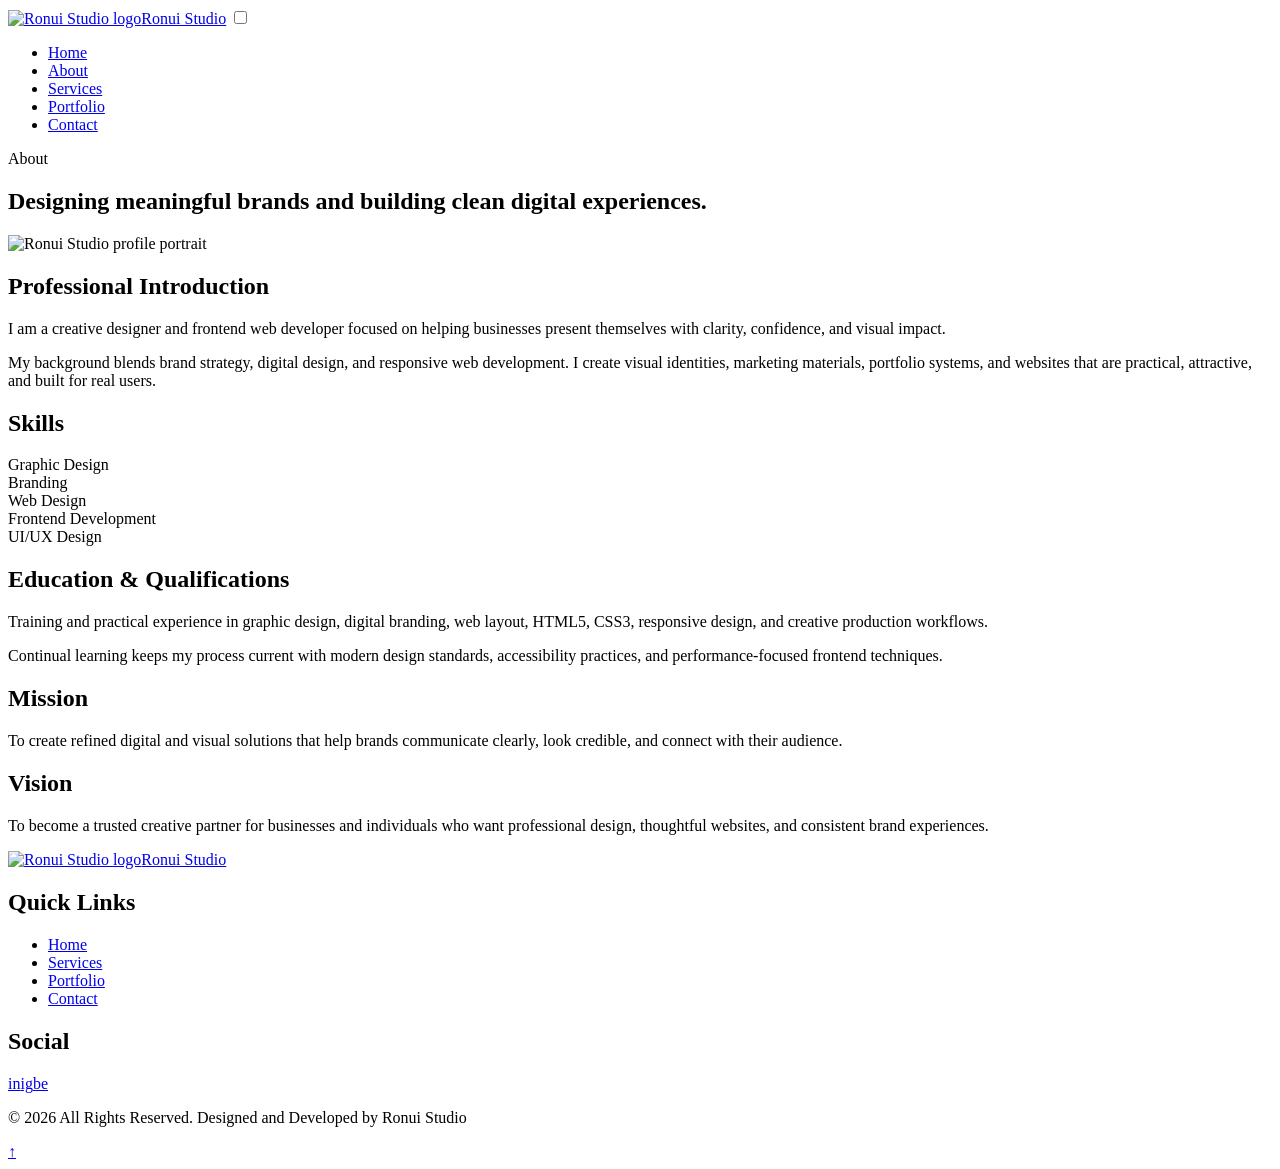
==== about.html @ bde06e1a "Add files via upload" ====
<!DOCTYPE html>
<html lang="en">
<head>
  <meta charset="UTF-8">
  <meta name="viewport" content="width=device-width, initial-scale=1.0">
  <meta name="description" content="Learn about my background in graphic design, branding, web design, and frontend development.">
  <title>About | Ronui Studio</title>
  <link rel="stylesheet" href="css/style.css">
</head>
<body id="top">
  <!-- Header: shared navigation used on every page. -->
  <header class="site-header">
    <nav class="navbar container" aria-label="Main navigation">
      <a class="brand" href="index.html"><img src="assets/portifolio/logo.png" alt="Ronui Studio logo" width="46" height="46"><span>Ronui Studio</span></a>
      <!-- CSS uses this checkbox to show and hide the mobile menu. -->
      <input class="nav-toggle" type="checkbox" id="nav-toggle" aria-label="Open navigation menu">
      <label class="nav-toggle-label" for="nav-toggle"><span></span></label>
      <ul class="nav-menu">
        <li><a href="index.html">Home</a></li>
        <li><a class="active" href="about.html">About</a></li>
        <li><a href="services.html">Services</a></li>
        <li><a href="portfolio.html">Portfolio</a></li>
        <li><a href="contact.html">Contact</a></li>
      </ul>
    </nav>
  </header>

  <main>
    <!-- Page hero: introduces the About page with a strong headline. -->
    <section class="page-hero">
      <div class="container">
        <p class="eyebrow">About</p>
        <h1>Designing meaningful brands and building clean digital experiences.</h1>
      </div>
    </section>

    <!-- Main biography section: profile image and professional introduction. -->
    <section class="section">
      <div class="container two-column">
        <div class="media-frame">
          <img src="assets/img/ron.jpg" alt="Ronui Studio profile portrait" loading="lazy">
        </div>
        <div>
          <h2>Professional Introduction</h2>
          <p>I am a creative designer and frontend web developer focused on helping businesses present themselves with clarity, confidence, and visual impact.</p>
          <p>My background blends brand strategy, digital design, and responsive web development. I create visual identities, marketing materials, portfolio systems, and websites that are practical, attractive, and built for real users.</p>
        </div>
      </div>
    </section>

    <!-- Skills and education section: progress bars show skill strengths visually. -->
    <section class="section section-soft">
      <div class="container about-grid">
        <article>
          <h2>Skills</h2>
          <div class="skill"><span>Graphic Design</span><div><b style="width: 95%"></b></div></div>
          <div class="skill"><span>Branding</span><div><b style="width: 90%"></b></div></div>
          <div class="skill"><span>Web Design</span><div><b style="width: 88%"></b></div></div>
          <div class="skill"><span>Frontend Development</span><div><b style="width: 84%"></b></div></div>
          <div class="skill"><span>UI/UX Design</span><div><b style="width: 82%"></b></div></div>
        </article>
        <article class="info-card">
          <h2>Education &amp; Qualifications</h2>
          <p>Training and practical experience in graphic design, digital branding, web layout, HTML5, CSS3, responsive design, and creative production workflows.</p>
          <p>Continual learning keeps my process current with modern design standards, accessibility practices, and performance-focused frontend techniques.</p>
        </article>
      </div>
    </section>

    <!-- Mission and vision section: explains the purpose and direction of the brand. -->
    <section class="section">
      <div class="container mission-grid">
        <article class="info-card">
          <h2>Mission</h2>
          <p>To create refined digital and visual solutions that help brands communicate clearly, look credible, and connect with their audience.</p>
        </article>
        <article class="info-card">
          <h2>Vision</h2>
          <p>To become a trusted creative partner for businesses and individuals who want professional design, thoughtful websites, and consistent brand experiences.</p>
        </article>
      </div>
    </section>
  </main>

  <!-- Footer: closing section with useful links and social profiles. -->
  <footer class="site-footer">
    <div class="container footer-grid">
      <a class="brand footer-brand" href="index.html"><img src="assets/portifolio/logo.png" alt="Ronui Studio logo" width="44" height="44"><span>Ronui Studio</span></a>
      <div><h2>Quick Links</h2><ul><li><a href="index.html">Home</a></li><li><a href="services.html">Services</a></li><li><a href="portfolio.html">Portfolio</a></li><li><a href="contact.html">Contact</a></li></ul></div>
      <div><h2>Social</h2><div class="social-links"><a href="https://www.linkedin.com/" aria-label="LinkedIn">in</a><a href="https://www.instagram.com/" aria-label="Instagram">ig</a><a href="https://www.behance.net/" aria-label="Behance">be</a></div></div>
    </div>
    <p class="copyright">&copy; 2026 All Rights Reserved. Designed and Developed by Ronui Studio</p>
  </footer>
  <a class="back-to-top" href="#top" aria-label="Back to top">&uarr;</a>
</body>
</html>
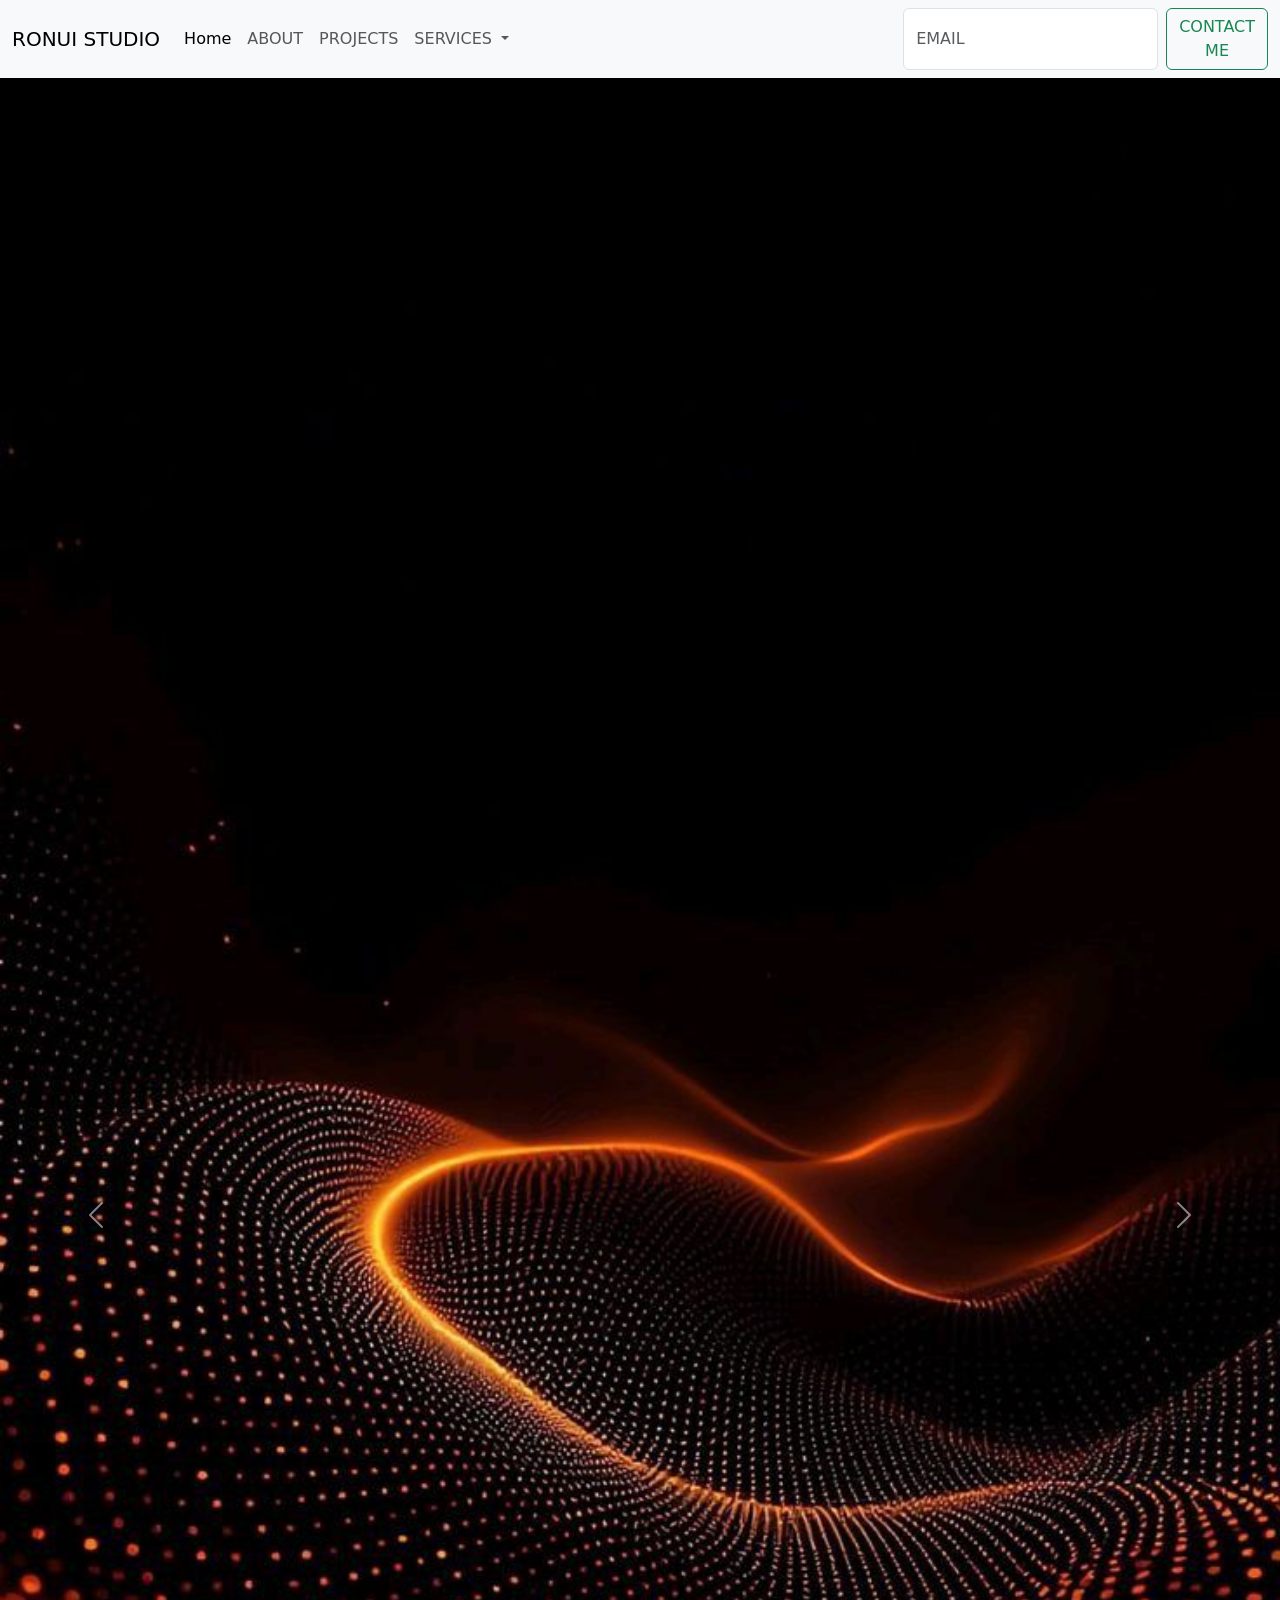
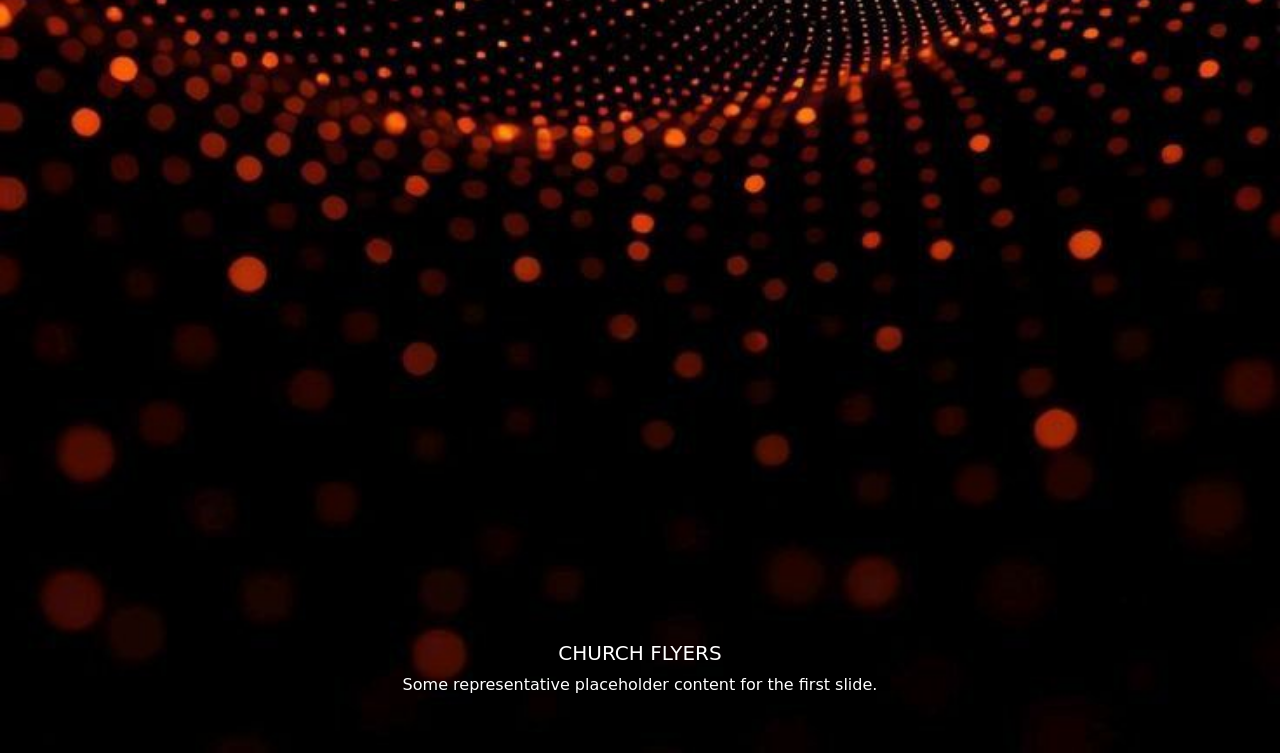
==== commit 74057f91: "Add files via upload" ====
--- a/about.html
+++ b/about.html
@@ -1,96 +1,118 @@
-<!DOCTYPE html>
-<html lang="en">
-<head>
-  <meta charset="UTF-8">
-  <meta name="viewport" content="width=device-width, initial-scale=1.0">
-  <meta name="description" content="Learn about my background in graphic design, branding, web design, and frontend development.">
-  <title>About | Ronui Studio</title>
-  <link rel="stylesheet" href="css/style.css">
-</head>
-<body id="top">
-  <!-- Header: shared navigation used on every page. -->
-  <header class="site-header">
-    <nav class="navbar container" aria-label="Main navigation">
-      <a class="brand" href="index.html"><img src="assets/portifolio/logo.png" alt="Ronui Studio logo" width="46" height="46"><span>Ronui Studio</span></a>
-      <!-- CSS uses this checkbox to show and hide the mobile menu. -->
-      <input class="nav-toggle" type="checkbox" id="nav-toggle" aria-label="Open navigation menu">
-      <label class="nav-toggle-label" for="nav-toggle"><span></span></label>
-      <ul class="nav-menu">
-        <li><a href="index.html">Home</a></li>
-        <li><a class="active" href="about.html">About</a></li>
-        <li><a href="services.html">Services</a></li>
-        <li><a href="portfolio.html">Portfolio</a></li>
-        <li><a href="contact.html">Contact</a></li>
-      </ul>
-    </nav>
-  </header>
-
-  <main>
-    <!-- Page hero: introduces the About page with a strong headline. -->
-    <section class="page-hero">
-      <div class="container">
-        <p class="eyebrow">About</p>
-        <h1>Designing meaningful brands and building clean digital experiences.</h1>
-      </div>
-    </section>
-
-    <!-- Main biography section: profile image and professional introduction. -->
-    <section class="section">
-      <div class="container two-column">
-        <div class="media-frame">
-          <img src="assets/img/ron.jpg" alt="Ronui Studio profile portrait" loading="lazy">
-        </div>
-        <div>
-          <h2>Professional Introduction</h2>
-          <p>I am a creative designer and frontend web developer focused on helping businesses present themselves with clarity, confidence, and visual impact.</p>
-          <p>My background blends brand strategy, digital design, and responsive web development. I create visual identities, marketing materials, portfolio systems, and websites that are practical, attractive, and built for real users.</p>
-        </div>
-      </div>
-    </section>
-
-    <!-- Skills and education section: progress bars show skill strengths visually. -->
-    <section class="section section-soft">
-      <div class="container about-grid">
-        <article>
-          <h2>Skills</h2>
-          <div class="skill"><span>Graphic Design</span><div><b style="width: 95%"></b></div></div>
-          <div class="skill"><span>Branding</span><div><b style="width: 90%"></b></div></div>
-          <div class="skill"><span>Web Design</span><div><b style="width: 88%"></b></div></div>
-          <div class="skill"><span>Frontend Development</span><div><b style="width: 84%"></b></div></div>
-          <div class="skill"><span>UI/UX Design</span><div><b style="width: 82%"></b></div></div>
-        </article>
-        <article class="info-card">
-          <h2>Education &amp; Qualifications</h2>
-          <p>Training and practical experience in graphic design, digital branding, web layout, HTML5, CSS3, responsive design, and creative production workflows.</p>
-          <p>Continual learning keeps my process current with modern design standards, accessibility practices, and performance-focused frontend techniques.</p>
-        </article>
-      </div>
-    </section>
-
-    <!-- Mission and vision section: explains the purpose and direction of the brand. -->
-    <section class="section">
-      <div class="container mission-grid">
-        <article class="info-card">
-          <h2>Mission</h2>
-          <p>To create refined digital and visual solutions that help brands communicate clearly, look credible, and connect with their audience.</p>
-        </article>
-        <article class="info-card">
-          <h2>Vision</h2>
-          <p>To become a trusted creative partner for businesses and individuals who want professional design, thoughtful websites, and consistent brand experiences.</p>
-        </article>
-      </div>
-    </section>
-  </main>
-
-  <!-- Footer: closing section with useful links and social profiles. -->
-  <footer class="site-footer">
-    <div class="container footer-grid">
-      <a class="brand footer-brand" href="index.html"><img src="assets/portifolio/logo.png" alt="Ronui Studio logo" width="44" height="44"><span>Ronui Studio</span></a>
-      <div><h2>Quick Links</h2><ul><li><a href="index.html">Home</a></li><li><a href="services.html">Services</a></li><li><a href="portfolio.html">Portfolio</a></li><li><a href="contact.html">Contact</a></li></ul></div>
-      <div><h2>Social</h2><div class="social-links"><a href="https://www.linkedin.com/" aria-label="LinkedIn">in</a><a href="https://www.instagram.com/" aria-label="Instagram">ig</a><a href="https://www.behance.net/" aria-label="Behance">be</a></div></div>
-    </div>
-    <p class="copyright">&copy; 2026 All Rights Reserved. Designed and Developed by Ronui Studio</p>
-  </footer>
-  <a class="back-to-top" href="#top" aria-label="Back to top">&uarr;</a>
-</body>
-</html>
+<!doctype html>
+<html lang="en">
+  <head>
+    <meta charset="UTF-8" />
+    <meta name="viewport" content="width=device-width, initial-scale=1.0" />
+    <link
+      href="https://cdn.jsdelivr.net/npm/bootstrap@5.3.8/dist/css/bootstrap.min.css"
+      rel="stylesheet"
+      integrity="sha384-sRIl4kxILFvY47J16cr9ZwB07vP4J8+LH7qKQnuqkuIAvNWLzeN8tE5YBujZqJLB"
+      crossorigin="anonymous"
+    />
+    <title>MY PERSONAL PORFOLIO</title>
+  </head>
+  <body>
+    <nav class="navbar navbar-expand-lg bg-body-tertiary">
+      <div class="container-fluid">
+        <a class="navbar-brand" href="#">RONUI STUDIO</a>
+        <button
+          class="navbar-toggler"
+          type="button"
+          data-bs-toggle="collapse"
+          data-bs-target="#navbarSupportedContent"
+          aria-controls="navbarSupportedContent"
+          aria-expanded="false"
+          aria-label="Toggle navigation"
+        >
+          <span class="navbar-toggler-icon"></span>
+        </button>
+        <div class="collapse navbar-collapse" id="navbarSupportedContent">
+          <ul class="navbar-nav me-auto mb-2 mb-lg-0">
+            <li class="nav-item">
+              <a class="nav-link active" aria-current="page" href="#">Home</a>
+            </li>
+            <li class="nav-item">
+              <a class="nav-link" href="#">ABOUT</a>
+            </li>
+
+            <li class="nav-item">
+              <a class="nav-link">PROJECTS</a>
+            </li>
+            <li class="nav-item dropdown">
+              <a
+                class="nav-link dropdown-toggle"
+                href=""
+                role="button"
+                data-bs-toggle="dropdown"
+                aria-expanded="false"
+              >
+                SERVICES
+              </a>
+              <ul class="dropdown-menu">
+                <li><a class="dropdown-item" href="#">WEB DEVELOPMENT</a></li>
+                <li><a class="dropdown-item" href="#">GRAPHIC DESIGN</a></li>
+                <li><a class="dropdown-item" href="#">IT SUPPORT</a></li>
+                <li><hr class="dropdown-divider" /></li>
+                <li>
+                  <a class="dropdown-item" href="SERVICES">UI/UX DESIGN</a>
+                </li>
+              </ul>
+            </li>
+          </ul>
+          <form class="d-flex" role="search">
+            <input
+              class="form-control me-2"
+              type="search"
+              placeholder="EMAIL"
+              aria-label="Search"
+            />
+            <button class="btn btn-outline-success" type="submit">
+              CONTACT ME
+            </button>
+          </form>
+        </div>
+      </div>
+    </nav>
+
+    <!-- HERO SECTION -->
+
+    <div id="carouselExampleAutoplaying" class="carousel slide" data-bs-ride="carousel">
+ <div class="carousel-inner">
+    <div class="carousel-item active" data-bs-interval="10000">
+      <img src="./background.jpg" class="d-block w-100" alt="...">
+      <div class="carousel-caption d-none d-md-block">
+        <h5>CHURCH FLYERS</h5>
+        <p>Some representative placeholder content for the first slide.</p>
+      </div>
+    </div>
+    <div class="carousel-item" data-bs-interval="2000">
+      <img src="./backg.jpg" class="d-block w-100" alt="...">
+      <div class="carousel-caption d-none d-md-block">
+        <h5>E FLYERS</h5>
+        <p>Some representative placeholder content for the second slide.</p>
+      </div>
+    </div>
+    <div class="carousel-item">
+      <img src="./bg.jpg" class="d-block w-100" alt="...">
+      <div class="carousel-caption d-none d-md-block">
+        <h5>SOUL NOTES</h5>
+        <p>Some representative placeholder content for the third slide.</p>
+      </div>
+    </div>
+  <button class="carousel-control-prev" type="button" data-bs-target="#carouselExampleAutoplaying" data-bs-slide="prev">
+    <span class="carousel-control-prev-icon" aria-hidden="true"></span>
+    <span class="visually-hidden">Previous</span>
+  </button>
+  <button class="carousel-control-next" type="button" data-bs-target="#carouselExampleAutoplaying" data-bs-slide="next">
+    <span class="carousel-control-next-icon" aria-hidden="true"></span>
+    <span class="visually-hidden">Next</span>
+  </button>
+</div>
+    
+    <script
+      src="https://cdn.jsdelivr.net/npm/bootstrap@5.3.8/dist/js/bootstrap.bundle.min.js"
+      integrity="sha384-FKyoEForCGlyvwx9Hj09JcYn3nv7wiPVlz7YYwJrWVcXK/BmnVDxM+D2scQbITxI"
+      crossorigin="anonymous"
+    ></script>
+  </body>
+</html>
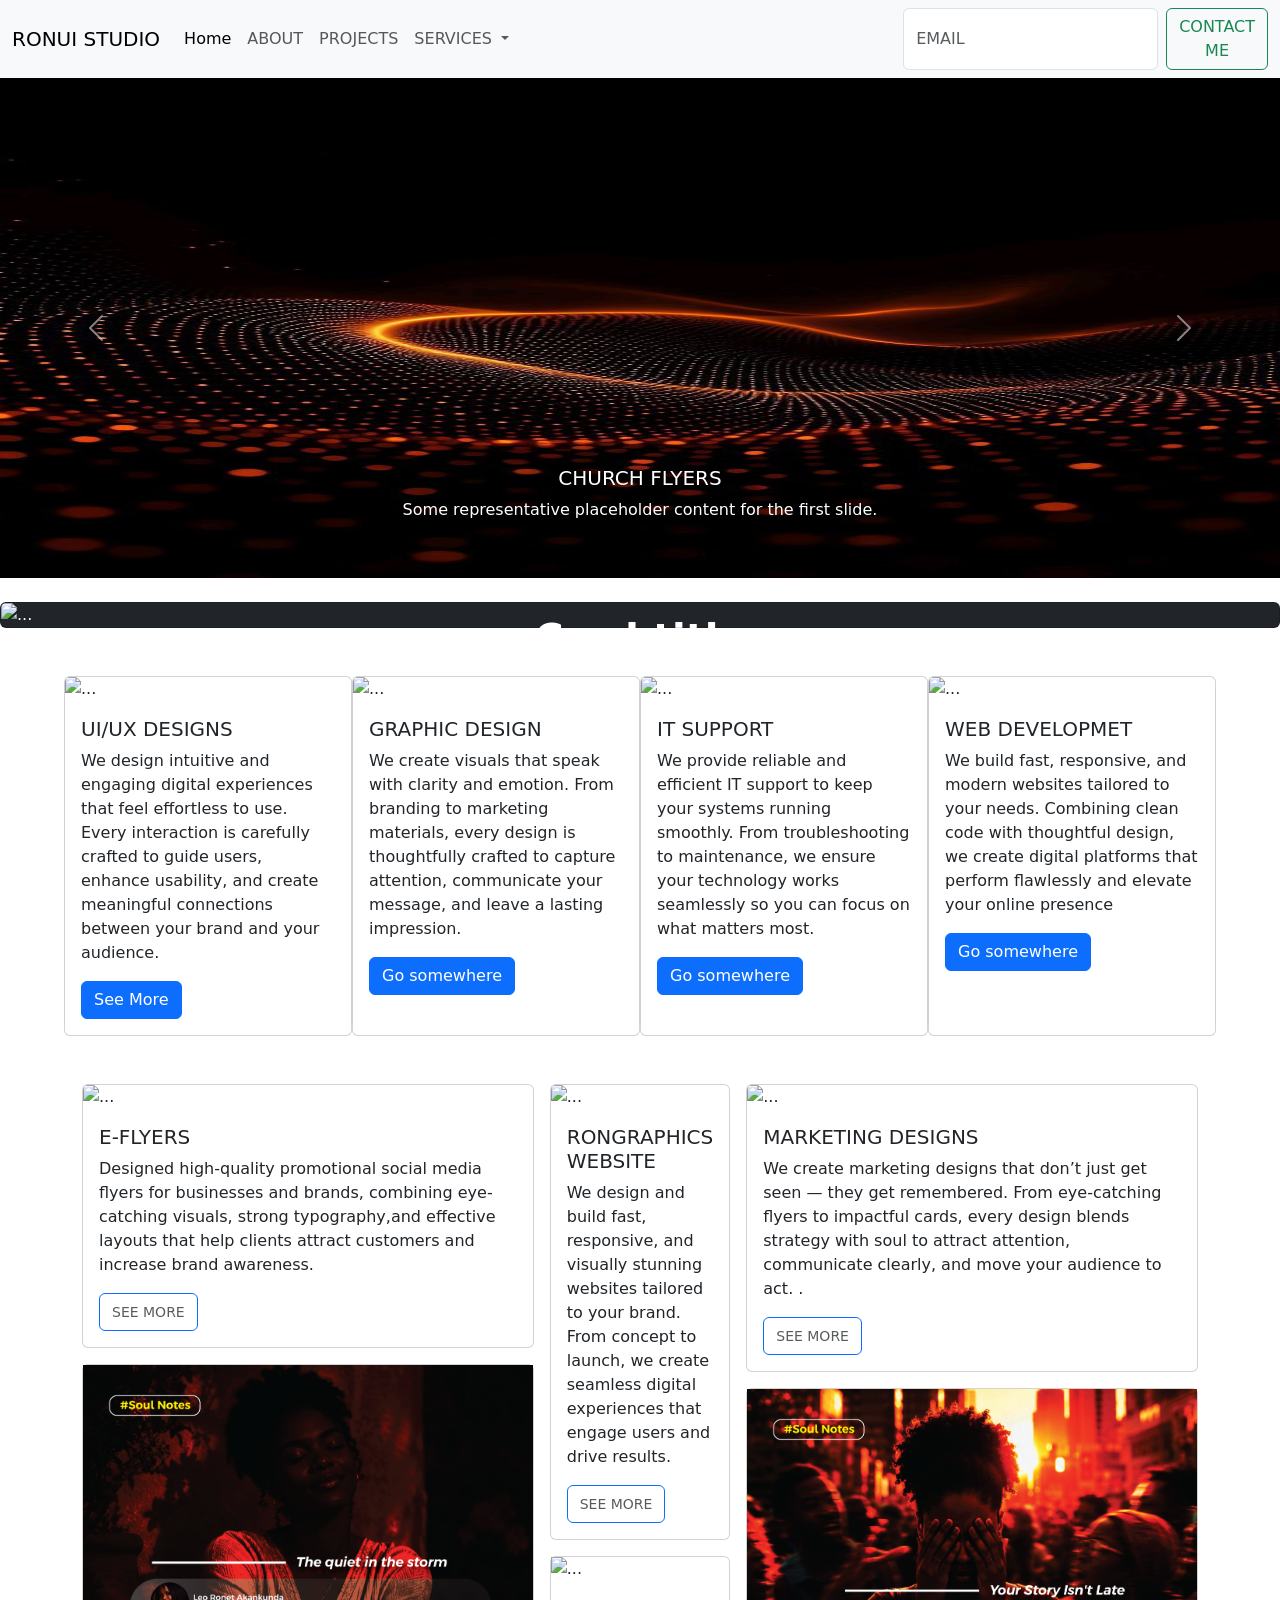
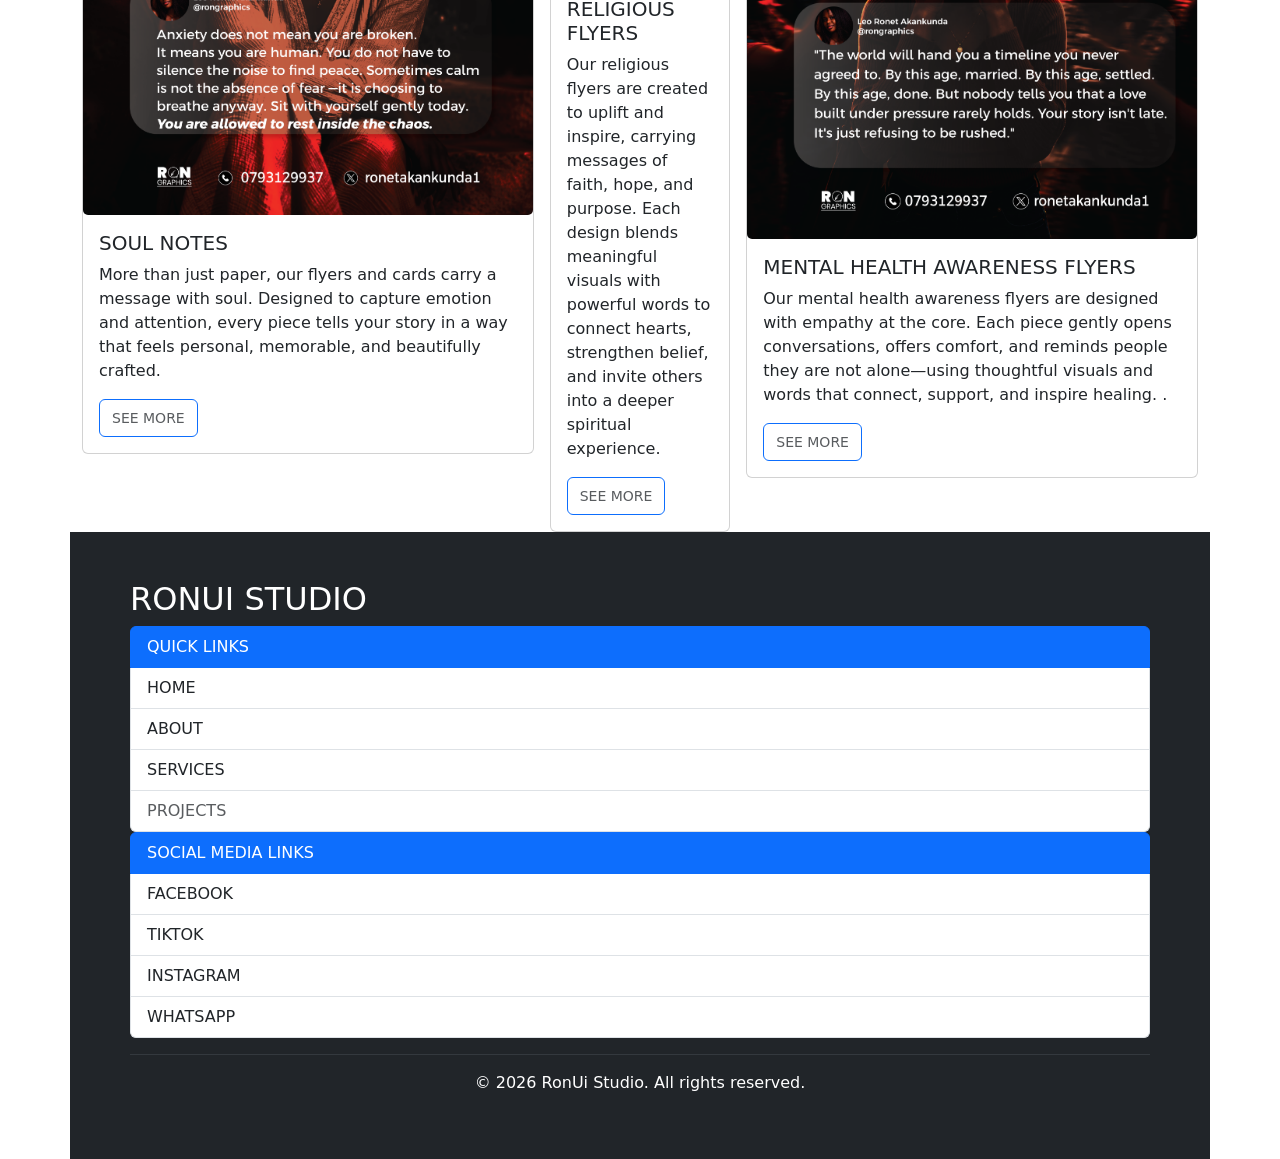
==== commit 85c33e7e: "Add files via upload" ====
--- a/about.html
+++ b/about.html
@@ -11,6 +11,7 @@
     />
     <title>MY PERSONAL PORFOLIO</title>
   </head>
+  
   <body>
     <nav class="navbar navbar-expand-lg bg-body-tertiary">
       <div class="container-fluid">
@@ -29,14 +30,14 @@
         <div class="collapse navbar-collapse" id="navbarSupportedContent">
           <ul class="navbar-nav me-auto mb-2 mb-lg-0">
             <li class="nav-item">
-              <a class="nav-link active" aria-current="page" href="#">Home</a>
+              <a class="nav-link active" aria-current="page" href="index.html">Home</a>
             </li>
             <li class="nav-item">
-              <a class="nav-link" href="#">ABOUT</a>
+              <a class="nav-link" href="about.html">ABOUT</a>
             </li>
 
             <li class="nav-item">
-              <a class="nav-link">PROJECTS</a>
+              <a class="nav-link" href="projects.html">PROJECTS</a>
             </li>
             <li class="nav-item dropdown">
               <a
@@ -49,12 +50,12 @@
                 SERVICES
               </a>
               <ul class="dropdown-menu">
-                <li><a class="dropdown-item" href="#">WEB DEVELOPMENT</a></li>
-                <li><a class="dropdown-item" href="#">GRAPHIC DESIGN</a></li>
-                <li><a class="dropdown-item" href="#">IT SUPPORT</a></li>
+                <li><a class="dropdown-item" href="web-development.html">WEB DEVELOPMENT</a></li>
+                <li><a class="dropdown-item" href="graphic-design.html">GRAPHIC DESIGN</a></li>
+                <li><a class="dropdown-item" href="it-support.html">IT SUPPORT</a></li>
                 <li><hr class="dropdown-divider" /></li>
                 <li>
-                  <a class="dropdown-item" href="SERVICES">UI/UX DESIGN</a>
+                  <a class="dropdown-item" href="services.html">UI/UX DESIGN</a>
                 </li>
               </ul>
             </li>
@@ -67,6 +68,7 @@
               aria-label="Search"
             />
             <button class="btn btn-outline-success" type="submit">
+
               CONTACT ME
             </button>
           </form>
@@ -76,24 +78,30 @@
 
     <!-- HERO SECTION -->
 
-    <div id="carouselExampleAutoplaying" class="carousel slide" data-bs-ride="carousel">
+    <div id="carouselExampleAutoplaying" 
+    class="carousel slide" 
+    data-bs-ride="carousel">
+
  <div class="carousel-inner">
     <div class="carousel-item active" data-bs-interval="10000">
-      <img src="./background.jpg" class="d-block w-100" alt="...">
+      <img src="./background.jpg" 
+      class="d-block w-100" object-fit-cover height="500" alt="...">
       <div class="carousel-caption d-none d-md-block">
         <h5>CHURCH FLYERS</h5>
         <p>Some representative placeholder content for the first slide.</p>
       </div>
     </div>
     <div class="carousel-item" data-bs-interval="2000">
-      <img src="./backg.jpg" class="d-block w-100" alt="...">
+      <img src="./backg.jpg" 
+      class="d-block w-100" object-fit-cover height="500" alt="...">
       <div class="carousel-caption d-none d-md-block">
         <h5>E FLYERS</h5>
         <p>Some representative placeholder content for the second slide.</p>
       </div>
     </div>
     <div class="carousel-item">
-      <img src="./bg.jpg" class="d-block w-100" alt="...">
+      <img src="./bg.jpg" 
+      class="d-block w-100" object-fit-cover height="500" alt="...">
       <div class="carousel-caption d-none d-md-block">
         <h5>SOUL NOTES</h5>
         <p>Some representative placeholder content for the third slide.</p>
@@ -108,6 +116,204 @@
     <span class="visually-hidden">Next</span>
   </button>
 </div>
+
+<!-- about section -->
+
+<div class="card text-bg-dark mt-4 mb-5" >
+  <img src="./workspace.jfif" class="card-img" alt="...">
+  <div class="card-img-overlay text-center justify-content-center align-items-center top-50 start-50 translate-middle" >
+
+    <h5 class="card-title fs-1 fw-bolder text-white">Card title</h5>
+
+    <p class="card-text text-white">Lorem ipsum, dolor sit amet consectetur adipisicing elit. Id eius placeat eligendi 
+        commodi accusantium reprehenderit! Quia voluptatibus quos, minima eos hic laudantium distinctio 
+        aut amet tempora fugit blanditiis dolore officiis delectus commodi accusantium accusamus, 
+        dolor, quidem alias architecto sint perspiciatis..</p>
+
+    <p class="card-text btn btn-primary"><small>See more</small></p>
+  </div>
+</div>
+
+<!-- services section -->
+
+<section class=" d-flex justify-content-center mt-4 mb-5">
+
+    <div class="card" style="width: 18rem;">
+  <img src="./code.jfif" class="card-img-top" alt="...">
+  <div class="card-body">
+    <h5 class="card-title">UI/UX DESIGNS</h5>
+    <p class="card-text">We design intuitive and engaging digital experiences that feel effortless to use.
+         Every interaction is carefully crafted to guide users, enhance usability, and
+         create meaningful connections between your brand and your audience.</p>
+    <a href="#" class="btn btn-primary">See More</a>
+  </div>
+</div>
+
+<div class="card" style="width: 18rem;">
+  <img src="./pc.jfif" class="card-img-top" alt="...">
+  <div class="card-body">
+    <h5 class="card-title">GRAPHIC DESIGN</h5>
+    <p class="card-text">We create visuals that speak with clarity and emotion. 
+        From branding to marketing materials, every design is thoughtfully crafted to capture attention, communicate your message,
+         and leave a lasting impression.</p>
+    <a href="#" class="btn btn-primary">Go somewhere</a>
+  </div>
+</div>
+
+<div class="card" style="width: 18rem;">
+  <img src="./thank you-01.png" class="card-img-top" alt="...">
+  <div class="card-body">
+    <h5 class="card-title">IT SUPPORT</h5>
+    <p class="card-text">We provide reliable and efficient IT support to keep your systems running smoothly. 
+        From troubleshooting to maintenance,
+         we ensure your technology works seamlessly so you can focus on what matters most.</p>
+    <a href="#" class="btn btn-primary">Go somewhere</a>
+  </div>
+</div>
+
+<div class="card" style="width: 18rem;">
+  <img src="./thank you-01.png" class="card-img-top" alt="...">
+  <div class="card-body">
+    <h5 class="card-title">WEB DEVELOPMET</h5>
+    <p class="card-text">We build fast, responsive, and modern websites tailored to your needs. Combining clean code with thoughtful design, 
+        we create digital platforms that perform flawlessly and elevate your online presence</p>
+    <a href="#" class="btn btn-primary">Go somewhere</a>
+  </div>
+</div>
+</section>
+
+<!-- projects -->
+
+<section class="container d-flex gap-3">
+
+    <div>
+
+        <div class="card mb-3">
+  <img src="./vision traders-01-01.png" class="card-img-top" alt="...">
+  <div class="card-body">
+    <h5 class="card-title">E-FLYERS</h5>
+    <p class="card-text">Designed high-quality promotional social media flyers for businesses and brands,
+        combining eye-catching visuals, strong typography,and effective layouts that help clients attract
+    customers and increase brand awareness.</p>
+    <p class="card-text btn btn-outline-primary"><small class="text-body-secondary">SEE MORE</small></p>
+  </div>
+</div>
+<div class="card">
+    <img src="./soul notes6-01-01.png" class="card-img-bottom" alt="...">
+  <div class="card-body">
+    <h5 class="card-title">SOUL NOTES</h5>
+    <p class="card-text">More than just paper, our flyers and cards carry a message with soul.
+         Designed to capture emotion and attention, every piece tells your story in a way that 
+         feels personal, memorable, and beautifully crafted.
+</p>
+    <p class="card-text btn btn-outline-primary"><small class="text-body-secondary">SEE MORE</small></p>
+  </div>
+  
+</div>
+    </div>
+
+    <div>
+
+        <div class="card mb-3">
+  <img src="./code.jfif" class="card-img-top" alt="...">
+  <div class="card-body">
+    <h5 class="card-title">RONGRAPHICS WEBSITE</h5>
+    <p class="card-text">We design and build fast, responsive, and visually stunning 
+        websites tailored to your brand. From concept to launch, we create seamless digital 
+        experiences that engage users and drive results.</p>
+    <p class="card-text btn btn-outline-primary"><small class="text-body-secondary">SEE MORE</small></p>
+  </div>
+</div>
+<div class="card">
+      <img src="./eid al adha-01.png" class="card-img-bottom" alt="...">
+  <div class="card-body">
+    <h5 class="card-title">RELIGIOUS FLYERS</h5>
+    <p class="card-text">Our religious flyers are created to uplift and inspire, carrying messages
+         of faith, hope, and purpose. Each design blends meaningful visuals with powerful words to 
+         connect hearts, strengthen belief, and invite others into a deeper spiritual experience.
+</p>
+    <p class="card-text btn btn-outline-primary"><small class="text-body-secondary">SEE MORE</small></p>
+  </div>
+
+</div>
+    </div>
+
+     <div>
+
+        <div class="card mb-3">
+  <img src="./brinah collection-01-01.png" class="card-img-top" alt="...">
+  <div class="card-body">
+    <h5 class="card-title">MARKETING DESIGNS</h5>
+    <p class="card-text ">We create marketing designs that don’t just get seen — they get remembered.
+         From eye-catching flyers to impactful cards, every design blends strategy with 
+         soul to attract attention, communicate clearly, and move your audience to act.
+.</p>
+    <p class="card-text btn btn-outline-primary"><small class="text-body-secondary">SEE MORE</small></p>
+  </div>
+</div>
+
+<div class="card">
+      <img src="./pressure-01.png" class="card-img-bottom" alt="...">
+  <div class="card-body">
+    <h5 class="card-title">MENTAL HEALTH AWARENESS FLYERS</h5>
+    <p class="card-text">Our mental health awareness flyers are designed with empathy at the core.
+         Each piece gently opens conversations, offers comfort, and reminds people they are not 
+         alone—using thoughtful visuals and words that connect, support, and inspire healing.
+.</p>
+    <p class="card-text btn btn-outline-primary"><small class="text-body-secondary">SEE MORE</small></p>
+  </div>
+
+</div>
+    </div>
+</section>
+
+
+<footer class="container text-bg-dark">
+    <div class="container d-flext p-5 justify-content-center" >
+
+            <div>
+        <h2>RONUI STUDIO</h2>
+    </div>
+  
+    <div>
+        <div class="list-group">
+  <a href="#" class="list-group-item list-group-item-action active" aria-current="true">
+    QUICK LINKS
+  </a>
+  <a href="index.html" class="list-group-item list-group-item-action">HOME</a>
+  <a href="about.html" class="list-group-item list-group-item-action">ABOUT</a>
+  <a href="services.html" class="list-group-item list-group-item-action">SERVICES</a>
+  <a href="porfolio.html" class="list-group-item list-group-item-action disabled">PROJECTS</a>
+</div>
+    </div>
+
+    <div>
+        <div class="list-group">
+  <a href="#" class="list-group-item list-group-item-action active" aria-current="true">
+
+   SOCIAL MEDIA LINKS
+  </a>
+  <a href="#" class="list-group-item list-group-item-action">FACEBOOK</a>
+  <a href="#" class="list-group-item list-group-item-action">TIKTOK</a>
+  <a href="#" class="list-group-item list-group-item-action">INSTAGRAM</a>
+  <a href="#" class="list-group-item list-group-item-action" >WHATSAPP</a>
+</div>
+    </div>
+
+    <!-- DIVIDER -->
+    <hr class="border-secondary">
+
+    <!-- COPYRIGHT -->
+    <div class="text-center pb-3">
+      <p class="mb-0 text-white">
+        © 2026 RonUi Studio. All rights reserved.
+      </p>
+    </div>
+
+  </div>
+    </div>
+
+</footer>
     
     <script
       src="https://cdn.jsdelivr.net/npm/bootstrap@5.3.8/dist/js/bootstrap.bundle.min.js"
